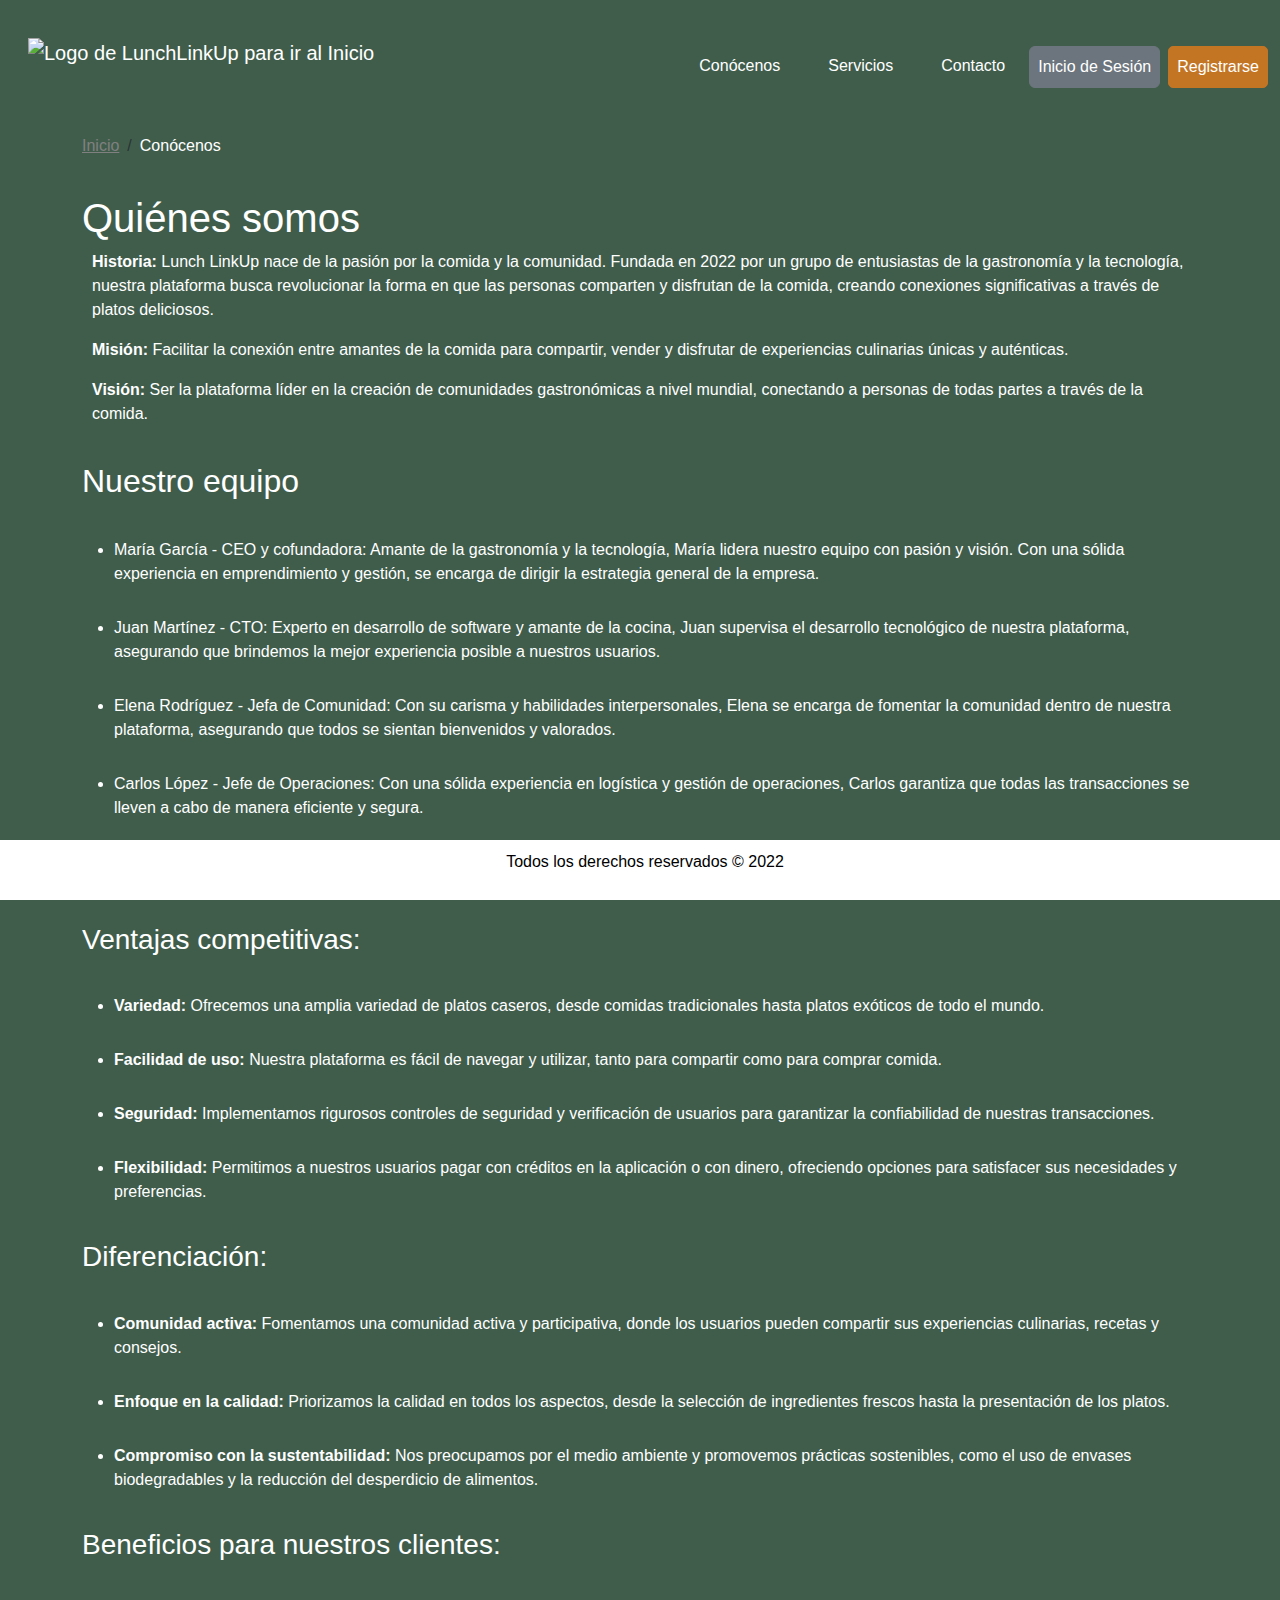
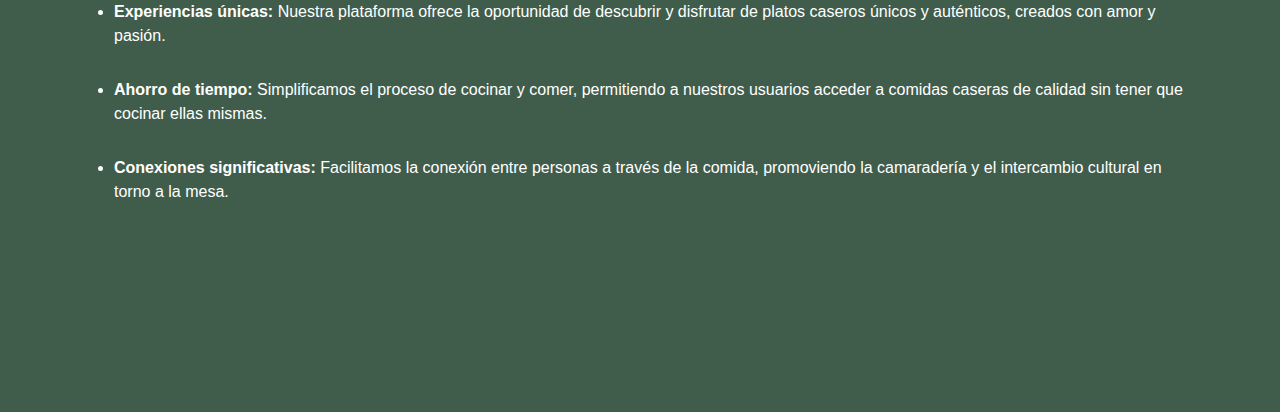
==== Conocenos.html @ 50c2ad69 "Versión Final" ====
<!DOCTYPE html>
<html lang="es">
<head>
  <meta charset="UTF-8">
  <meta name="viewport" content="width=device-width, initial-scale=1.0">
  <title>Conócenos</title>
  <link href="https://cdn.jsdelivr.net/npm/bootstrap@5.3.3/dist/css/bootstrap.min.css" rel="stylesheet" integrity="sha384-QWTKZyjpPEjISv5WaRU9OFeRpok6YctnYmDr5pNlyT2bRjXh0JMhjY6hW+ALEwIH" crossorigin="anonymous">
  <link rel="stylesheet" href="styles.css">
</head>

<body>
  <header>
    <nav class="navbar navbar-expand-lg bg-green-800 navbar-dark py-3">
      <div class="container-fluid">

        <a class="navbar-brand ms-3 text-white" href="Inicio.html">
          <img src="images/logo.png" alt="Logo de LunchLinkUp para ir al Inicio" width="220">
        </a>

        <div class="collapse navbar-collapse justify-content-end" id="navbarNav">
          <ul class="navbar-nav ms-auto">
            <li class="nav-item mx-3">
              <a class="nav-link active" href="#">Conócenos</a>
            </li>
            <li class="nav-item mx-3">
              <a class="nav-link" href="Servicios.html">Servicios</a>
            </li>
            <li class="nav-item mx-3">
              <a class="nav-link" href="Contacto.html">Contacto</a>
            </li>
            <li class="nav-item">
              <button type="button" class="btn btn-secondary me-2" style="--bs-btn-padding-y: .5rem; --bs-btn-padding-x: .5rem;" tabindex="4" onclick="registrarse()">
                Inicio de Sesión
              </button>
            </li>
            <li class="nav-item">
              <button type="button" class="btn btn-custom btn-success" tabindex="5" onclick="registrarse()">
                Registrarse
              </button>
              
              <script>
                function registrarse() {
                  window.location.href = "./Pedidos.html"; 
                }
              </script>
            </li>
          </ul>
        </div>

        <button class="navbar-toggler" type="button" data-bs-toggle="collapse" data-bs-target="#navbarNav" aria-controls="navbarSupportedContent" aria-expanded="false" aria-label="Toggle navigation">
          <span class="navbar-toggler-icon"></span>
        </button>

      </div>
    </nav>
  </header>

  <main>

    <section id="main-container" class="container" tabindex="6">

      <nav aria-label="breadcrumb">
        <ol class="breadcrumb">
          <li class="breadcrumb-item"><a href="Inicio.html">Inicio</a></li>
          <li class="breadcrumb-item active" aria-current="page">Conócenos</li>
        </ol>
      </nav>

      <h1>Quiénes somos</h1>
      <p> <strong>Historia:</strong> Lunch LinkUp nace de la pasión por la comida y la comunidad. Fundada en 2022 por un grupo de entusiastas de la gastronomía y la tecnología, nuestra plataforma busca revolucionar la forma en que las personas comparten y disfrutan de la comida, creando conexiones significativas a través de platos deliciosos.</p>
      <p> <strong>Misión:</strong> Facilitar la conexión entre amantes de la comida para compartir, vender y disfrutar de experiencias culinarias únicas y auténticas.</p>
      <p> <strong>Visión:</strong> Ser la plataforma líder en la creación de comunidades gastronómicas a nivel mundial, conectando a personas de todas partes a través de la comida.</p>

      <h2>Nuestro equipo</h2>
      <ul>
        <li>María García - CEO y cofundadora: Amante de la gastronomía y la tecnología, María lidera nuestro equipo con pasión y visión. Con una sólida experiencia en emprendimiento y gestión, se encarga de dirigir la estrategia general de la empresa.</li>
        <li>Juan Martínez - CTO: Experto en desarrollo de software y amante de la cocina, Juan supervisa el desarrollo tecnológico de nuestra plataforma, asegurando que brindemos la mejor experiencia posible a nuestros usuarios.</li>
        <li>Elena Rodríguez - Jefa de Comunidad: Con su carisma y habilidades interpersonales, Elena se encarga de fomentar la comunidad dentro de nuestra plataforma, asegurando que todos se sientan bienvenidos y valorados.</li>
        <li>Carlos López - Jefe de Operaciones: Con una sólida experiencia en logística y gestión de operaciones, Carlos garantiza que todas las transacciones se lleven a cabo de manera eficiente y segura.</li>
      </ul>

      <h2>Por qué elegirnos</h2>
      <h3>Ventajas competitivas:</h3>
      <ul>
          <li><strong>Variedad:</strong> Ofrecemos una amplia variedad de platos caseros, desde comidas tradicionales hasta platos exóticos de todo el mundo.</li>
          <li><strong>Facilidad de uso:</strong> Nuestra plataforma es fácil de navegar y utilizar, tanto para compartir como para comprar comida.</li>
          <li><strong>Seguridad:</strong> Implementamos rigurosos controles de seguridad y verificación de usuarios para garantizar la confiabilidad de nuestras transacciones.</li>
          <li><strong>Flexibilidad:</strong> Permitimos a nuestros usuarios pagar con créditos en la aplicación o con dinero, ofreciendo opciones para satisfacer sus necesidades y preferencias.</li>
      </ul>

      <h3>Diferenciación:</h3>
      <ul>
          <li><strong>Comunidad activa:</strong> Fomentamos una comunidad activa y participativa, donde los usuarios pueden compartir sus experiencias culinarias, recetas y consejos.</li>
          <li><strong>Enfoque en la calidad:</strong> Priorizamos la calidad en todos los aspectos, desde la selección de ingredientes frescos hasta la presentación de los platos.</li>
          <li><strong>Compromiso con la sustentabilidad:</strong> Nos preocupamos por el medio ambiente y promovemos prácticas sostenibles, como el uso de envases biodegradables y la reducción del desperdicio de alimentos.</li>
      </ul>

      <h3>Beneficios para nuestros clientes:</h3>
      <ul>
          <li><strong>Experiencias únicas:</strong> Nuestra plataforma ofrece la oportunidad de descubrir y disfrutar de platos caseros únicos y auténticos, creados con amor y pasión.</li>
          <li><strong>Ahorro de tiempo:</strong> Simplificamos el proceso de cocinar y comer, permitiendo a nuestros usuarios acceder a comidas caseras de calidad sin tener que cocinar ellas mismas.</li>
          <li><strong>Conexiones significativas:</strong> Facilitamos la conexión entre personas a través de la comida, promoviendo la camaradería y el intercambio cultural en torno a la mesa.</li>
      </ul>
    </section>


  </main>

  <footer>
    <div class="container">
      <p id="footer-text" class="text-center">Todos los derechos reservados &copy; 2022</p>
    </div>
  </footer>

  <script src="https://cdn.jsdelivr.net/npm/bootstrap@5.3.3/dist/js/bootstrap.bundle.min.js" integrity="sha384-YvpcrYf0tY3lHB60NNkmXc5s9fDVZLESaAA55NDzOxhy9GkcIdslK1eN7N6jIeHz" crossorigin="anonymous"></script>

</body>
</html>
---- styles.css ----
/** Body styles for the design of the prototype */
body {
  background-color: #405D4C;
  color: white; /* Se establece color de texto blanco para mejor contraste */
  font-family: sans-serif; /* Se establece una familia de fuentes sans-serif para mayor legibilidad */
  font-size: 16px; /* Se establece un tamaño de fuente base legible */
  line-height: 1.5; /* Se establece un interlineado para mejorar la legibilidad */
}

.btn-success {
  --bs-btn-color: var(--bs-white); /* Text color: white */
  --bs-btn-bg: #C47523; /* Background color: #C47523 (your desired orange) */
  --bs-btn-border-color: #C47523; /* Border color: #C47523 */
  --bs-btn-hover-color: var(--bs-white); /* Hover text color: white */
  --bs-btn-hover-bg: #d9a771; /* Hover background color (10% shade of #C47523) */
  --bs-btn-hover-border-color: #d08332; /* Hover border color (10% shade of #C47523) */
  --bs-btn-focus-shadow-rgb: 255, 117, 35; /* Focus shadow color (matches #C47523) */
  --bs-btn-active-color: var(--bs-white); /* Active text color: white */
  --bs-btn-active-bg: #e09141; /* Active background color (20% shade of #C47523) */
  --bs-btn-active-border-color: #e09141; /* Active border color (20% shade of #C47523) */
  --bs-btn-padding-y: .5rem; 
  --bs-btn-padding-x: .5rem;
  border-radius: 5px; /* Borde redondeado para mejorar la interacción */
  outline: none; /* Elimina el borde de enfoque predeterminado */
  box-shadow: none; /* Elimina la sombra de enfoque predeterminada */
  transition: background-color 0.3s, color 0.3s; /* Animación suave al pasar el cursor */
}

a {
  color: gray;
  padding-top: 30px;
  transition: color 0.3s; /* Animación suave al pasar el cursor */
}

a:hover {
  color: white;
}

.breadcrumb-item.active {
  color: white;
}

.nav-link {
  color: white;
  /** Bold font color 
  font-weight: bold; */
}

.nav-link:hover {
  color: gray;
}

h1 {
  color: white;
  padding-top: 20px;
}

h2 {
  color: white;
  padding-top: 20px;
} 

h3 {
  color: white;
  padding-top: 20px;
}

li {
  color: white;
  padding-top: 30px;
}

footer {
  color: black;
  padding: 10px;
  text-align: center;
  background-color: white;
  width: 100%; /* Asigna un ancho del 100% */
  display: flex; /* Activa el layout Flexbox */
  justify-content: center; /* Centra el contenido horizontalmente */
  align-items: auto ; /* Centra el contenido verticalmente */
  position: fixed; /* Posiciona el footer de forma fija */
  bottom: 0; /* Fija el footer a la parte inferior de la pantalla */
}

list-group {
  padding: 30px;
  color: white;
}

p {
  padding-left: 10px;
  color: white;
}

hr {
  color: white;
}

svg {
  color: white;
}

footer .p {
  color: black;
  text-align: center;
  background-color: white;
  width: 100%; /* Asigna un ancho del 100% */
  display: flex; /* Activa el layout Flexbox */
  justify-content: center; /* Centra el contenido horizontalmente */
  align-items: auto ; /* Centra el contenido verticalmente */
  position: fixed; /* Posiciona el footer de forma fija */
  bottom: 0; /* Fija el footer a la parte inferior de la pantalla */
}

label {
  color: black;
}

#footer-text {
  color: black; /* Change the color to black */
}

#init-image {
  width: 100%;
  padding-left: 20%;
  padding-right: 20%;
  padding-bottom: 20%;
}

#contact-form {
  padding: 7%;
  border-radius: 5%;
  background: white;
  margin-bottom: 15%; /* Agrega un margen inferior del 10% */
}

#contactbody {
  margin-bottom: 15%; /* Agrega un margen inferior del 10% */
}

#main-container {
  padding-bottom: 15%;
}

#p-card {
  color: black;
}

#card-text {
  color: black;
}

#maincontainer {
  padding-bottom: 5%; /* Puedes ajustar el valor según tu preferencia */
}

#mainoptions p {
  color: black;
}

#usericon {
  margin-right: 3%; /* Ajusta el valor según sea necesario */
}
#userModal {
  color: black;
}
#userModal p, table {
  color: black;
}

#userModal:focus-visible {
  color: black;
}

#orderpanel {
  padding: 5%;
  border-radius: 5%;
  background: rgba(170, 170, 170, 0.78);
  margin-bottom: 15%; /* Agrega un margen inferior del 10% */
}

#paidform {
  padding: 20px;
  border-radius: 10px;
  background-color: rgba(237, 237, 237, 0.2);
  box-shadow: 0px 0px 10px rgba(0, 0, 0, 0.1);
  margin-bottom: 15%;
}

#paidform label {
  color: white;
}


#paiddetails {
  padding: 20px;
  border-radius: 10px;
}
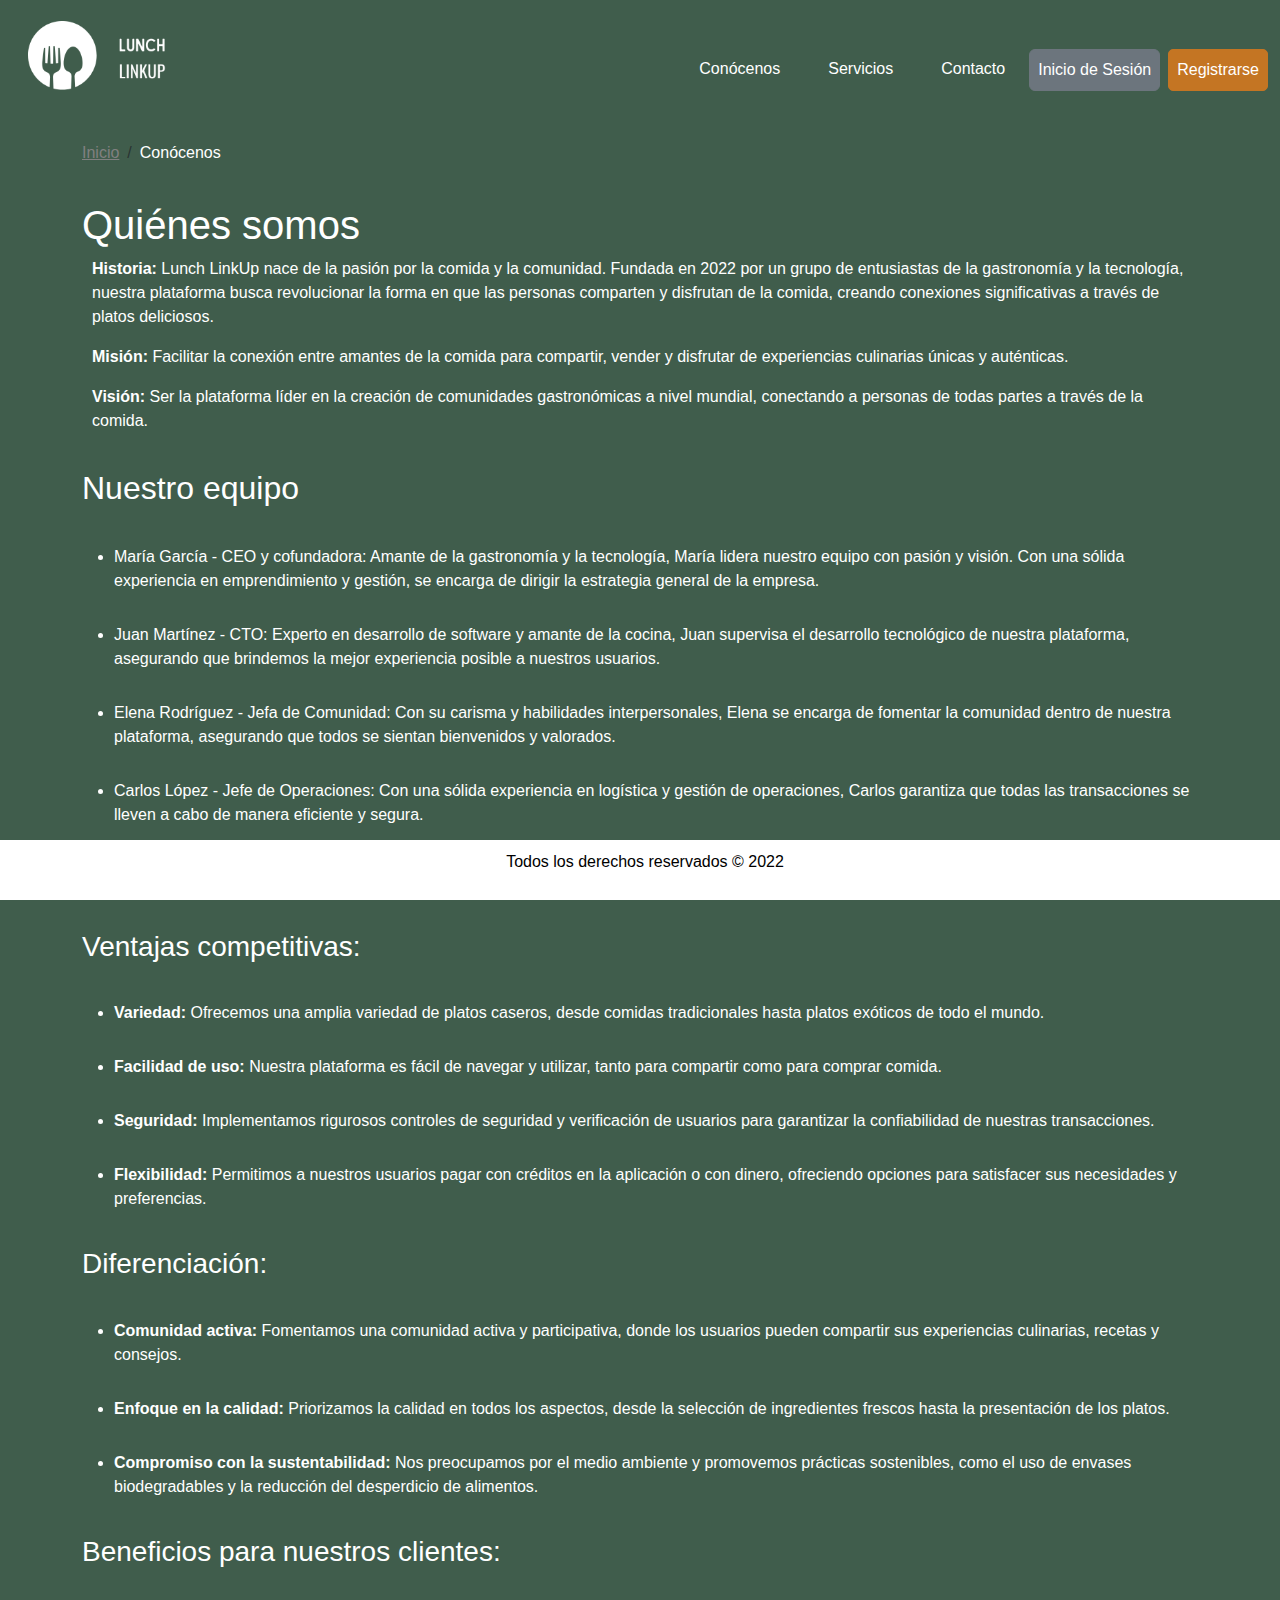
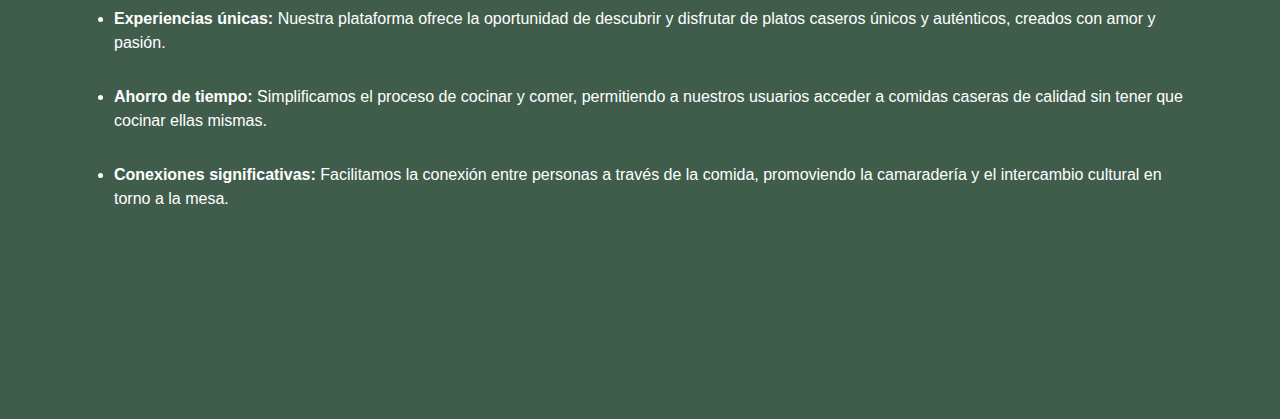
==== commit b7aa5fde: "Versión Final" ====
--- a/Conocenos.html
+++ b/Conocenos.html
@@ -13,7 +13,7 @@
     <nav class="navbar navbar-expand-lg bg-green-800 navbar-dark py-3">
       <div class="container-fluid">
 
-        <a class="navbar-brand ms-3 text-white" href="Inicio.html">
+        <a class="navbar-brand ms-3 text-white" href="index.html">
           <img src="images/logo.png" alt="Logo de LunchLinkUp para ir al Inicio" width="220">
         </a>
 
@@ -61,7 +61,7 @@
 
       <nav aria-label="breadcrumb">
         <ol class="breadcrumb">
-          <li class="breadcrumb-item"><a href="Inicio.html">Inicio</a></li>
+          <li class="breadcrumb-item"><a href="index.html">Inicio</a></li>
           <li class="breadcrumb-item active" aria-current="page">Conócenos</li>
         </ol>
       </nav>
